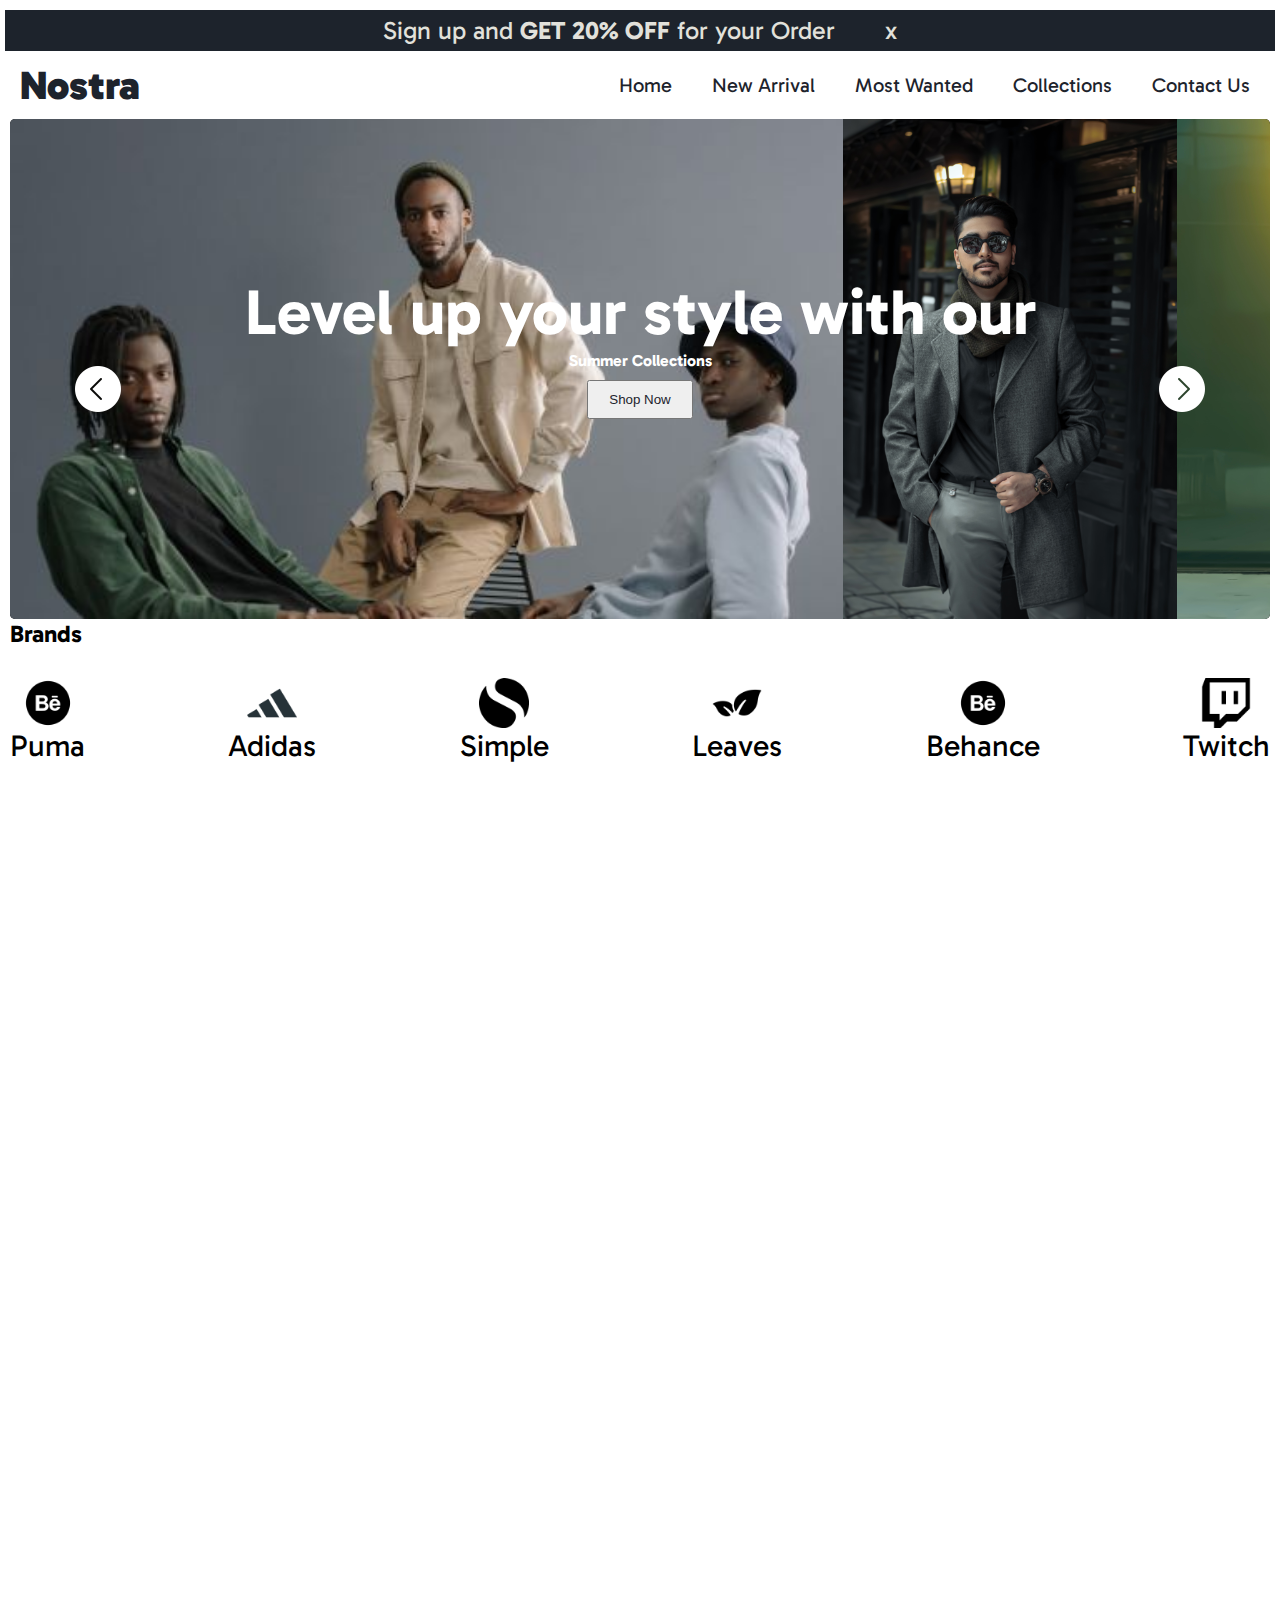
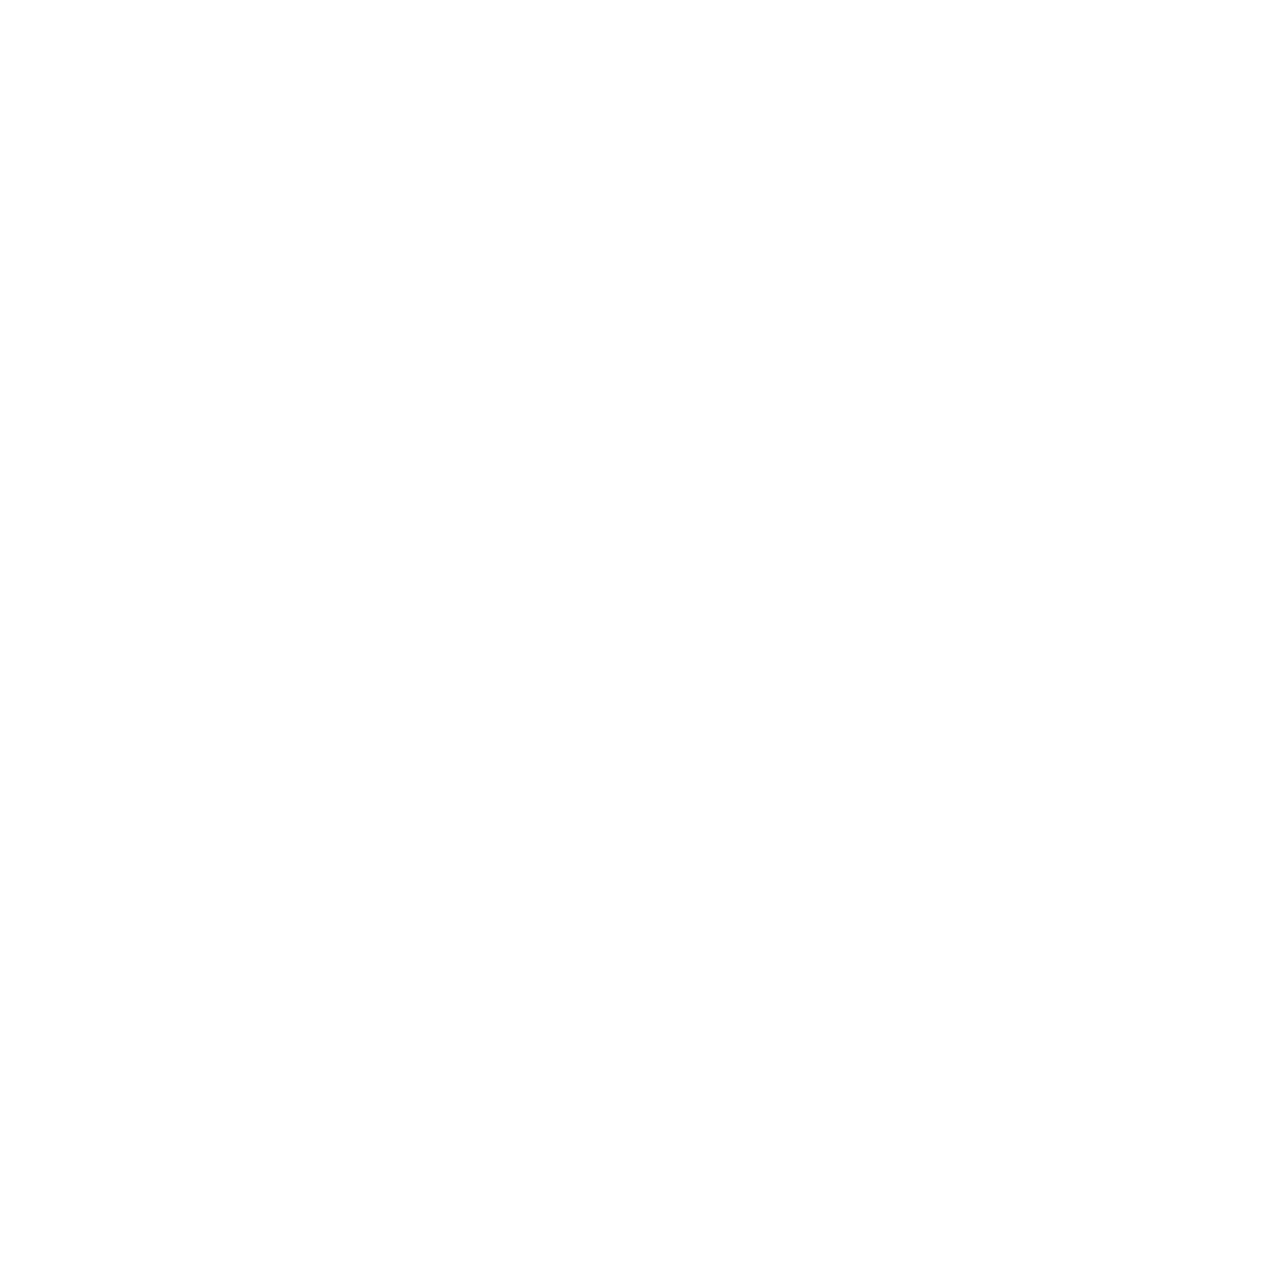
==== index.html @ c4c2a37b "Completed" ====
<!DOCTYPE html>
<html lang="en">

<head>
    <meta charset="UTF-8">
    <meta name="viewport" content="width=device-width, initial-scale=1.0">
    <link href="https://fonts.googleapis.com/css2?family=Gabarito&family=Poppins&family=Young+Serif&display=swap"
        rel="stylesheet">
    <link rel="stylesheet" href="style.css">
    <title>Nostra</title>
</head>

<body>
    <!--Popup-->
    <div class="none add__popup">
        <p>Sign up and <span sty><b> GET 20% OFF</b></span> for your Order</p>
        <p id="popup__close" style="cursor: pointer;">x</p>
    </div>
    <!--Navbar-->
    <section class="navbar">
        <div>
            <h1 style="font-weight: 900;color:  #1d232c;">Nostra</h1>
            <ul class="navbar ul">
                <li><a href="index.html">Home</a></li>
                <li><a href="#newarrivals">New Arrival</a></li>
                <li><a href="#MW">Most Wanted</a></li>
                <li><a href="collections.html">Collections</a></li>
                <li><a href="contact.html">Contact Us</a></li>
            </ul>
            <svg class="nav__menu__icon" style="cursor: pointer;" xmlns="http://www.w3.org/2000/svg" x="0px" y="0px" width="20" height="20"
                viewBox="0 0 50 50">
                <path
                    d="M 5 8 A 2.0002 2.0002 0 1 0 5 12 L 45 12 A 2.0002 2.0002 0 1 0 45 8 L 5 8 z M 5 23 A 2.0002 2.0002 0 1 0 5 27 L 45 27 A 2.0002 2.0002 0 1 0 45 23 L 5 23 z M 5 38 A 2.0002 2.0002 0 1 0 5 42 L 45 42 A 2.0002 2.0002 0 1 0 45 38 L 5 38 z">
                </path>
            </svg>
        </div>
    </section>
    <section>
        <div class="navmenu">
            <div style="text-align: right;">
                <p class="close__menu" style="cursor: pointer;">x</p>
            </div>
            <ul style="display: flex;flex-direction: column;gap: 40px;list-style: none;">
                <li><a href="index.html" style="color: #e2e1db;text-decoration: none;">Home</a></li>
                <li><a href="#newarrivals" style="color: #e2e1db; text-decoration: none;">New Arrival</a></li>
                <li><a href="#MW" style="color: #e2e1db; text-decoration: none;">Most Wanted</a></li>
                <li><a href="collections.html" style="color: #e2e1db;text-decoration: none;">Collections</a></li>
                <li><a href="" style="color: #e2e1db;text-decoration: none;">Contact Us</a></li>
            </ul>
        </div>
    </section>
    <!--Slider-->
    <div class="slider" style="background-color: black;color: white;">
        <div class="slider-left-button">
            <img src="./Images/arrow-left.png" id="slider-left-activate"></img>
        </div>

        <div class="slider-content">
            <h1>Level up your style with our</h1>
            <h4>Summer Collections</h4> 
            <button> Shop Now <i class="fa-solid fa-arrow-right"></i> </button>
        </div>

        <div class="slider-image-container">
            <img src="./Images/boys.jpg" class="slider-image"  alt="" style="width: 100%;height: 500px;">
            <img class="slider-image" src="./Images/boys2.jpg" alt="" style="width: 500px;height: 500px;">
            <img class="slider-image" src="./Images/boys3.jpg" alt="" style="width: 100%; height: 500px;">
            <img class="slider-image" src="./Images/boys4.jpg" alt="" style="height: 500px;">
        </div>

        <div class="slider-right-button">
            
            <img src="./Images/arrow-right.png" id="slider-right-activate"></img>
        </div>
    </div>
    <!--Brands-->
    <section>
        <h2>Brands</h2>
        <div style="display: flex;justify-content: space-between; margin-top: 10px;">
            <div style="display: flex;flex-direction: column;align-items: center;" class="brand__icons">
                <img src="./Images/puma.png" alt="Puma">
                <p>Puma</p>
            </div>
            <div style="display: flex;flex-direction: column;align-items: center;" class="brand__icons">
                <img src="./Images/adidas.png" alt="Puma">
                <p>Adidas</p>
            </div>
            <div style="display: flex;flex-direction: column;align-items: center;" class="brand__icons">
                <img src="./Images/simple.png" alt="Puma">
                <p>Simple</p>
            </div>
            <div style="display: flex;flex-direction: column;align-items: center;" class="brand__icons">
                <img src="./Images/leaves.png" alt="Puma">
                <p>Leaves</p>
            </div>
            <div style="display: flex;flex-direction: column;align-items: center;" class="brand__icons">
                <img src="./Images/puma.png" alt="Puma">
                <p>Behance</p>
            </div>
            <div style="display: flex;flex-direction: column;align-items: center;" class="brand__icons">
                <img src="./Images/twitch.png" alt="Puma">
                <p>Twitch</p>
            </div>
        </div>
    </section>
    <!--Specs-->
    <section class="reveal">
        <section>
            <div class="spec__desc">
                <div>
                    <h1>We Provide Best Customer Experiences</h1>
                </div>
                <p>|| We ensure that our customer have the best shopping experience</p>
            </div>
        </section>
        <!--Highlights-->
        <section class="highlight">
            <div class="highlight__div">
                <img src="./Images/check-mark.png" alt="Quick">
                <h4>Original Products</h4>
                <p>Lorem ipsum dolor sit amet consectetur adipisicing elit. Rerum, accusantium?</p>
            </div>

            <div class="highlight__div">
                <img src="./Images/smiley.png" alt="Smile">
                <h4>Satisfaction Guarantee</h4>
                <p>Lorem ipsum dolor sit amet consectetur adipisicing elit. Rerum, accusantium?</p>
            </div>

            <div class="highlight__div">
                <img src="./Images/flying-witch-on-a-broom.png" alt="Fast">
                <h4>New Arrival Everyday</h4>
                <p>Lorem ipsum dolor sit amet consectetur adipisicing elit. Rerum, accusantium?</p>
            </div>

            <div class="highlight__div">
                <img src="./Images/fast-delivery.png" alt="Fast">
                <h4>Fast & Free Shipping</h4>
                <p>Lorem ipsum dolor sit amet consectetur adipisicing elit. Rerum, accusantium?</p>
            </div>
        </section>
        <!--New arrivals-->
        <section id="newarrivals" style="margin-top: 20px;">
            <h1>New Arrivals</h1>
            <div class="new-arrival" style="margin-top: 10px;">
                <div class="new-arrival__container">
                    <img src="./Images/s1.jpg" alt="Shirt">
                    <div class="layer"></div>
                    <button> Shop Now <img src="./Images/r2.png" alt="Right" style="height: 15px;width: 15px;"></button>
                </div>

                <div class="new-arrival__container">
                    <img src="./Images/s2.jpg" alt="Shirt">
                    <div class="layer"></div>
                    <button> Shop Now <img src="./Images/r2.png" alt="Right" style="height: 15px;width: 15px;"></button>
                </div>

                <div class="new-arrival__container">
                    <img src="./Images/s3.jpg" alt="Shirt">
                    <div class="layer"></div>
                    <button> Shop Now <img src="./Images/r2.png" alt="Right" style="height: 15px;width: 15px;"></button>
                </div>

                <div class="new-arrival__container">
                    <img src="./Images/s4.jpg" alt="Shirt">
                    <div class="layer"></div>
                    <button> Shop Now <img src="./Images/r2.png" alt="Right" style="height: 15px;width: 15px;"></button>
                </div>
        </section>
        <section id="MW" style="margin-top: 20px;">
            <h1>Most Wanted</h1>
            <div class="Mostwanted" style="margin-top: 20px;">
                <div class="Mostwanted-Container">
                    <div>
                        <img src="./Images/s3.jpg" alt="Shirt">
                        <h5><img src="./Images/white-heart.png" alt="" class="white"></h5>
                    </div>
                    <p>Sale</p>
                </div>

                <div class="Mostwanted-Container">
                    <div>
                        <img src="./Images/s1.jpg" alt="Shirt">
                        <h5><img src="./Images/white-heart.png" alt="" class="white"></h5>
                    </div>
                    <p>Sale</p>
                </div>

                <div class="Mostwanted-Container">
                    <div>
                        <img src="./Images/s3.jpg" alt="Shirt">
                        <h5><img src="./Images/white-heart.png" alt="" class="white"></h5>
                    </div>
                    <p>Sale</p>
                </div>

                <div class="Mostwanted-Container">
                    <div>
                        <img src="./Images/s4.jpg" alt="Shirt">
                        <h5><img src="./Images/white-heart.png" alt="" class="white"></h5>
                    </div>
                    <p>Sale</p>
                </div>

                <div class="Mostwanted-Container">
                    <div>
                        <img src="./Images/s2.jpg" alt="Shirt">
                        <h5><img src="./Images/white-heart.png" alt="" class="white"></h5>
                    </div>
                    <p>Sale</p>
                </div>

                <div class="Mostwanted-Container">
                    <div>
                        <img src="./Images/s1.jpg" alt="Shirt">
                        <h5><img src="./Images/white-heart.png" alt="" class="white"></h5>
                    </div>
                    <p>Sale</p>
                </div>

                <div class="Mostwanted-Container">
                    <div>
                        <img src="./Images/s3.jpg" alt="Shirt">
                        <h5><img src="./Images/white-heart.png" alt="" class="white"></h5>
                    </div>
                    <p>Sale</p>
                </div>

                <div class="Mostwanted-Container">
                    <div>
                        <img src="./Images/s2.jpg" alt="Shirt">
                        <h5><img src="./Images/white-heart.png" alt="" class="white"></h5>
                    </div>
                    <p>Sale</p>
                </div>
            </div>
        </section>
        <!--Offer-->
        <section class="offer reveal">
            <div class="offer-container">
                <img src="./Images/boys.jpg" alt="Boys">
                <div class="offer-text">
                    <h1>Limited Offer</h1>
                    <p>35% OFF on this for the first 30 Customers</p>
                    <button> Shop Now <img src="./Images/r2.png" alt="Right" style="height: 15px;width: 15px;"></button>
                </div>
            </div>
        </section>
        <!--News Letter Section-->
        <section style="text-align: center;margin-top: 30px;" class="newsletter">
            <h3>Join Our News Letter</h3>
            <p>Signup For Our email newspaper to get exclusive
                discounts,updates,and more</p>
            <input type="text">
            <button>Subscribe <img src="./Images/r1.png" alt="Right">
            </button>
        </section>
        <!--Footer-->
        <section>
            <div class="Footer">
            <h2>Nostra</h2>
            <p>Lorem ipsum dolor, sit amet consectetur adipisicing elit. Enim sit libero nesciunt laborum. Quaerat,
                dolore dolorem.</p>
            <div style="display: flex;gap: 50px;">
                <img src="./Images/icons8-instagram-50.png" alt="">
                <img src="./Images/icons8-twitter-50.png" alt="">
                <img src="./Images/icons8-facebook-50.png" alt="">
            </div>
            <p>&copy; 2023 Nostra.com</p>
            </div>
        </section>
    </section>
    <script src="index.js"></script>
</body>


</html>
---- style.css ----
* {
    margin: 0;
    padding: 0;
}

html {
    scroll-behavior: smooth;
}

body {

    font-family: 'Young Serif', serif;
    font-family: 'Poppins', sans-serif;
    font-family: 'Gabarito', sans-serif;
    margin: 10px;
}

.none {
    display: none;
}

.reveal {
    position: relative;
    opacity: 0;
    transition: all 2s ease;
}

.reveal.active {
    opacity: 1;
}

.add__popup {
    width: 100%;
    position: relative;
    right: 5px;
    display: flex;
    justify-content: center;
    gap: 50px;
    padding: 5px;
    background-color: #1d232c;
    color: #e2e1db;
    font-size: 8px;
}

.navbar {
    position: sticky;
    background-color: white;
    top: 0;
    z-index: 20;
    
}

.navbar div {
    display: flex;
    justify-content: space-between;
    align-items: center;
}

.nav__menu__icon {
    display: block;
}

.navbar ul {
    display: flex;
    justify-content: space-between;
    gap: 40px;
    list-style: none;
    display: none;
}

.navbar ul li a {
    text-decoration: none;
    color: #1d232c;
}

.navmenu {
    background-color: #1d232c;
    color: #e2e1db;
    display: flex;
    flex-direction: column;
    width: 40%;
    height: 100vh;
    position: fixed;
    top: 0;
    z-index: 40;
    left: -50%;
    padding: 20px;
    gap: 10px;
    transition: all ease 1s;
}
.slider{
    overflow: hidden;
    display: flex;
    width: 100%;
    height: 20%;
    position: relative;
    border-radius: 5px;
}
.slider-image-container{
    display: flex;
    transition: 2s;
}
.slider-left-button{
    position: absolute;
    top: 35%;
    left: 5%;
    z-index: 1;
}
.slider-left-button {
    font-size: 10vw;
}
.slider-right-button{
    position: absolute;
    top: 36%;
    right: 5%;
}
.slider-right-button {
    font-size: 10vw;
}
.slider-content{
    position: absolute;
    color: white;
    text-align: center;
    width: 100%;
    bottom: 40%;
}
.slider-content h1{
    font-size: 5vw;
}
.slider-content button{
   padding-left: 20px;
   padding-right: 20px;
   padding-top: 10px;
   padding-bottom: 10px;
   margin-top: 10px;
   color: #1D232C;
}

.brand__icons img {
    width: 18px;
    height: 18px;
}

.brand__icons,
.spec__desc h1 {
    font-size: 12px;
}

.spec__desc div {
    display: flex;
    flex-wrap: wrap;
    width: 120px;
}

.spec__desc p {
    font-size: 9px;
}

.spec__desc {
    display: flex;
    flex-wrap: wrap;
    align-items: center;
    margin-top: 20px;
    gap: 95px;
    width: 100%;
}

.highlight {
    margin-top: 20px;
    display: flex;
    gap: 10px;
}

.highlight__div {
    width: fit-content;
    padding: 10px;
    gap: 10px;
    background-color: #f2f4f7;
    font-size: 8px;
    border-radius: 5px;
}

.highlight__div img {
    margin-bottom: 5px;
    width: 20px;
}

.highlight__div p {
    margin-top: 3px;
}

.new {
    display: flex;
    flex-wrap: wrap;
    width: 150px;
    height: 150px;
    gap: 14px;
    margin-top: 20px;
    padding: 10px;
}

.new-arrival__container {
    position: relative;
}

.layer {
    position: absolute;
    border-radius: 5px;
    top: 0;
    height: 120px;
    width: 110px;
    background-color: black;
    opacity: 0.7;
}

.new-arrival {
    display: grid;
    grid-template-columns: 1fr 1fr 1fr 1fr;
    gap: 10px;
    position: relative;
}

.new-arrival__container img {
    position: relative;
    border-radius: 10px;
    width: 110px;
    height: 120px;
}

.new-arrival__container button {
    display: flex;
    align-items: center;
    gap: 5px;
    border: none;
    padding: 2px;
    font-size: 10px;
    border-radius: 10px;
    position: absolute;
    bottom: 35px;
    left: 20px;
}

.Mostwanted {
    display: flex;
    gap: 10px;
    position: relative;
    overflow-x: scroll;
}

::-webkit-scrollbar {
    display: none;
}

.Mostwanted-Container div h5 img {
    width: 15px;
    height: 15px;
    position: absolute;
    bottom: 5px;
    right: 2px;
}

.Mostwanted-Container img {
    border-radius: 10px;
    width: 110px;
    height: 120px;
}

.Mostwanted-Container div {
    position: relative;
}

.Mostwanted-Container p {
    position: absolute;
    background-color: red;
    padding: 5px;
    color: white;
    width: 20px;
    top: 0;
    font-size: 10px;
    border-radius: 5px;
}

.offer-container {
    margin-top: 20px;
    background-color: #1d232c;
    padding: 20px;
    font-size: 12px;
    display: flex;
    gap: 27px;
    color: white;
}

.offer-container img {
    width: 300px;
    height: 170px;
}

.offer-text {
    display: flex;
    flex-direction: column;
    gap: 10px;
    margin-top: 50px;
}

.offer-container button {
    border-radius: 10px;
    font-size: 10px;
    gap: 10px;
    display: flex;
    align-items: center;
    padding: 2px;
    border: none;
    width: 80px;
}

.newsletter {
    font-size: 12px;
    margin-top: 5px;
    display: flex;
    flex-direction: column;
    align-items: center;
}

.newsletter button {
    margin-top: 10px;
    background-color: #1d232c;
    padding: 5px;
    color: white;
    border-radius: 5px;
    font-size: 10px;
    margin-top: 10px;
    border: none;
    display: flex;
    align-items: center;
    gap: 5px;
    position: relative;
    right: 10px;
}

.newsletter button img {
    height: 12px;
    width: 12px;
}

.newsletter input {
    width: 80%;
    height: 30px;
    border: solid black 3px;
    margin-top: 10px;
}

.Footer {
    margin-top: 20px;
    background-color: #1d232c;
    color: #e2e1db;
    padding: 20px;
    font-size: 12px;
    display: flex;
    flex-direction: column;
    gap: 10px;
}

.Footer img {
    width: 15px;
    height: 15px;
}

.Footer div {
    margin-left: 10px;
}

.filter div {
    font-size: 12px;
    display: flex;
    flex-direction: column;
    padding-top: 10px;
}

.filter {
    position: relative;
    left: 10px;
    display: flex;
    flex-direction: column;
    gap: 20px;
    font-size: 12px;
}
.filter input{
    position: relative;
    top: 12px;
    right: 250px;
}

.vl {
    position: absolute;
    top: 80px;
    left: 120px;
    border-left: 5px solid black;
    height: 500px;
}

.products {
    gap: 20px;
    font-size: 8px;
    position: absolute;
    top: 150px;
    left: 140px;
    display: grid;
    grid-template-columns: 1fr 1fr 1fr;
    grid-template-columns: 1fr 1fr 1fr;
}

.product__container img {
    width: 100px;
    height: 100px;
    display: block;
}

.search__box {
    height: 10px;
    left: 140px;
    border-radius: 10px;
    position: absolute;
    top: 100px;
    width: 64%;
    border: solid black 2px;
    padding: 10px;
}

.search img {
    width: 22px;
    height: 22px;
    position: absolute;
    top: 105px;
    left: 458px;
}
.newsletter__c1 {
    font-size: 12px;
    margin-top: 5px;
    display: flex;
    flex-direction: column;
    align-items: center;

}

.newsletter__c1 button {
    margin-top: 10px;
    background-color: #1d232c;
    padding: 5px;
    color: white;
    border-radius: 5px;
    font-size: 10px;
    margin-top: 10px;
    border: none;
    display: flex;
    align-items: center;
    gap: 5px;
    position: relative;
    right: 10px;
}

.newsletter__c1 button img {
    height: 12px;
    width: 12px;
}

.newsletter__c1 input {
    width: 80%;
    height: 30px;
    border: solid black 3px;
    margin-top: 10px;
}

.Contact {
    background-color: #1d232c;
    color: #e2e1db;
    padding: 30px;
    border: none;
    border-radius: 10px;
    margin: 10%;
}

.Contact ul {
    list-style: none;
    display: flex;
    flex-direction: column;
    gap: 10px;
}

.inp1 {
    height: 25px;
    width: 300px;
    border-radius: 5px;
    border: none;
    outline: none;
}

.inp2 {
    height: 100px;
    width: 300px;
    border-radius: 5px;
    border: none;
    outline: none;
}

.contact__button {
    margin-top: 20px;
    background-color: blue;
    color: white;
    padding: 20px;
    border: none;
    border-radius: 5px;
    height: 15px;
    display: flex;
    align-items: center;
    justify-content: center;
}

@media screen and (min-width:600px) {
    body {
        margin: 10px;
    }

    .add__popup {
        font-size: 25px;
    }

    .navbar {
        font-size: 20px;
        padding: 10px;
    }

    .navbar ul {
        display: flex;
    }

    .navbar ul a:hover {
        text-decoration: underline;
    }

    .nav__menu__icon {
        display: none;
    }

    .brand__icons,
    .spec__desc h1 {
        font-size: 30px;
    }

    .brand__icons img {
        margin-top: 20px;
        width: 50px;
        height: 50px;
    }

    .spec__desc div {
        margin-top: 40px;
        display: flex;
        flex-wrap: wrap;
        width: 500px;
    }

    .spec__desc p {
        font-size: 16px;
        position: relative;
        left: 280px;
    }

    .highlight__div {
        margin-top: 30px;
        width: fit-content;
        padding: 10px;
        gap: 10px;
        background-color: #f2f4f7;
        font-size: 16px;
        border-radius: 5px;
    }

    .highlight__div img {
        margin-bottom: 5px;
        width: 50px;
    }

    .highlight__div p {
        margin-top: 10px;
    }

    .new {
        display: flex;
        flex-wrap: wrap;
        width: 150px;
        height: 150px;
        gap: 14px;
        margin-top: 20px;
        padding: 10px;
    }

    .new-arrival__container {
        position: relative;
    }

    .layer {
        position: absolute;
        border-radius: 5px;
        top: 0;
        height: 300px;
        width: 300px;
        background-color: black;
        opacity: 0.7;
    }

    .new-arrival {
        display: grid;
        grid-template-columns: 1fr 1fr 1fr 1fr;
        position: relative;
        padding: 10px;
        left: 10px;
    }

    .new-arrival__container img {
        position: relative;
        border-radius: 10px;
        width: 300px;
        height: 300px;
    }

    .new-arrival__container button {
        display: flex;
        align-items: center;
        gap: 5px;
        border: none;
        padding: 10px;
        font-size: 20px;
        border-radius: 10px;
        position: absolute;
        bottom: 100px;
        left: 90px;
    }

    .Mostwanted {
        display: flex;
        gap: 10px;
        position: relative;
        overflow-x: scroll;
    }

    ::-webkit-scrollbar {
        display: none;
    }

    .Mostwanted-Container div h5 img {
        width: 50px;
        height: 50px;
    }

    .Mostwanted-Container div {
        position: relative;
    }

    .Mostwanted-Container p {
        position: absolute;
        padding: 8px;
        width: fit-content;
        font-size: 30px;
    }

    .Mostwanted-Container img {
        border-radius: 10px;
        width: 300px;
        height: 300px;
    }

    .offer-container {
        margin-top: 20px;
        padding: 40px;
        font-size: 35px;
        margin: 20px;
    }

    .offer-container img {
        width: 450px;
        height: 300px;
    }

    .offer-text {
        display: flex;
        flex-direction: column;
        gap: 10px;
        margin-top: 50px;
        margin-left: 30px;
    }

    .offer-container button {
        font-size: 20px;
        padding: 10px;
        width: fit-content;
    }

    .newsletter {
        font-size: 30px;
        gap: 10px;
        display: flex;
        flex-direction: column;
        align-items: center;
    }

    .newsletter button img {
        height: 15px;
        width: 15px;
        color: white;
    }

    .newsletter button {
        background-color: #1d232c;
        padding: 5px;
        color: white;
        border-radius: 5px;
        font-size: 25px;
        margin-top: 10px;
        border: none;
        display: flex;
        align-items: center;
        gap: 5px;
        right: 10px;
    }

    .Footer {
        margin-top: 50px;
        background-color: #1d232c;
        color: #e2e1db;
        padding: 30px;
        font-size: 30px;
        display: flex;
        flex-direction: column;
        gap: 20px;
        height: 100%;
    }

    .Footer img {
        width: 25px;
        height: 25px;
    }

    .Footer div {
        margin-left: 20px;
    }

    .filter div {
        font-size: 30px;
        display: flex;
        gap: 20px;
        flex-direction: column;
        padding-top: 10px;
    }

    .filter {
        display: flex;
        flex-direction: column;
        gap: 20px;
        font-size: 20px;
    }

    .vl {
        position: absolute;
        top: 80px;
        left: 300px;
        border-left: 5px solid black;
        height: 1350px;
    }

    .products {
        width: 50%;
        font-size: 20px;
        position: absolute;
        top: 150px;
        left: 300px;
        display: grid;
        grid-template-rows: 1fr 1fr 1fr;
        grid-template-columns: 1fr 1fr 1fr;
        gap: 20px;
    }

    .product__container {
        margin-top: 50px;
        margin-left: 30px;
    }

    .product__container img {
        width: 300px;
        height: 300px;
        display: block;
    }
    .filter input{
        position: relative;
        top: 45px;
        right: 680px;
    }

    .search__box {
        height: 10px;
        left: 400px;
        border-radius: 10px;
        position: absolute;
        top: 120px;
        width: 64%;
        border: solid black 2px;
        padding: 10px;
    }

    .search img {
        width: 25px;
        height: 25px;
        top: 125px;
        left: 92%;
    }

    .newsletter__c1 {
        font-size: 30px;
        gap: 10px;
        display: flex;
        flex-direction: column;
        align-items: center;

    }

    .newsletter__c1 button {
        background-color: #1d232c;
        padding: 5px;
        color: white;
        border-radius: 5px;
        font-size: 25px;
        margin-top: 10px;
        border: none;
        display: flex;
        align-items: center;
        gap: 5px;
        right: 10px;
    }

    .newsletter__c1 button img {
        height: 12px;
        width: 12px;
    }

    .newsletter__c1 input {
        width: 80%;
        height: 30px;
        border: solid black 3px;
        margin-top: 10px;
    }

    .Contact {
        background-color: #1d232c;
        color: #e2e1db;
        padding: 80px;
        border: none;
        border-radius: 10px;
        margin: 10%;
    }

    .Contact ul {
        list-style: none;
        display: flex;
        flex-direction: column;
        gap: 30px;
    }

    .inp1 {
        height: 80px;
        width: 100%;
        border-radius: 5px;
        border: none;
        outline: none;
    }

    .inp2 {
        height: 120px;
        width: 100%;
        border-radius: 5px;
        border: none;
        outline: none;
    }

    .contact__button {
        margin-top: 20px;
        font-size: 20px;
        background-color: blue;
        color: white;
        padding: 20px;
        border: none;
        border-radius: 5px;
        height: 15px;
        display: flex;
        align-items: center;
        justify-content: center;
    }
    .slider{
        overflow: hidden;
        display: flex;
        width: 100%;
        height: 60%;
        position: relative;
        border-radius: 5px;
    }
    .slider-image-container{
        display: flex;
        transition: 2s;
    }
    .slider-image{
        width: 100vw;
    }
    .slider-left-button{
        position: absolute;
        top: 35%;
        left: 5%;
        z-index: 1;
    }
    .slider-left-button {
        font-size: 10vw;
    }
    .slider-right-button{
        position: absolute;
        top: 35%;
        right: 5%;
    }
    .slider-right-button {
        font-size: 10vw;
    }
    .slider-content{
        position: absolute;
        color: white;
        text-align: center;
        width: 100%;
        bottom: 40%;
    }
    .slider-content h1{
        font-size: 5vw;
    }
    .slider-content button{
       padding-left: 20px;
       padding-right: 20px;
       padding-top: 10px;
       padding-bottom: 10px;
       margin-top: 10px;
       color: #1D232C;
    }
}
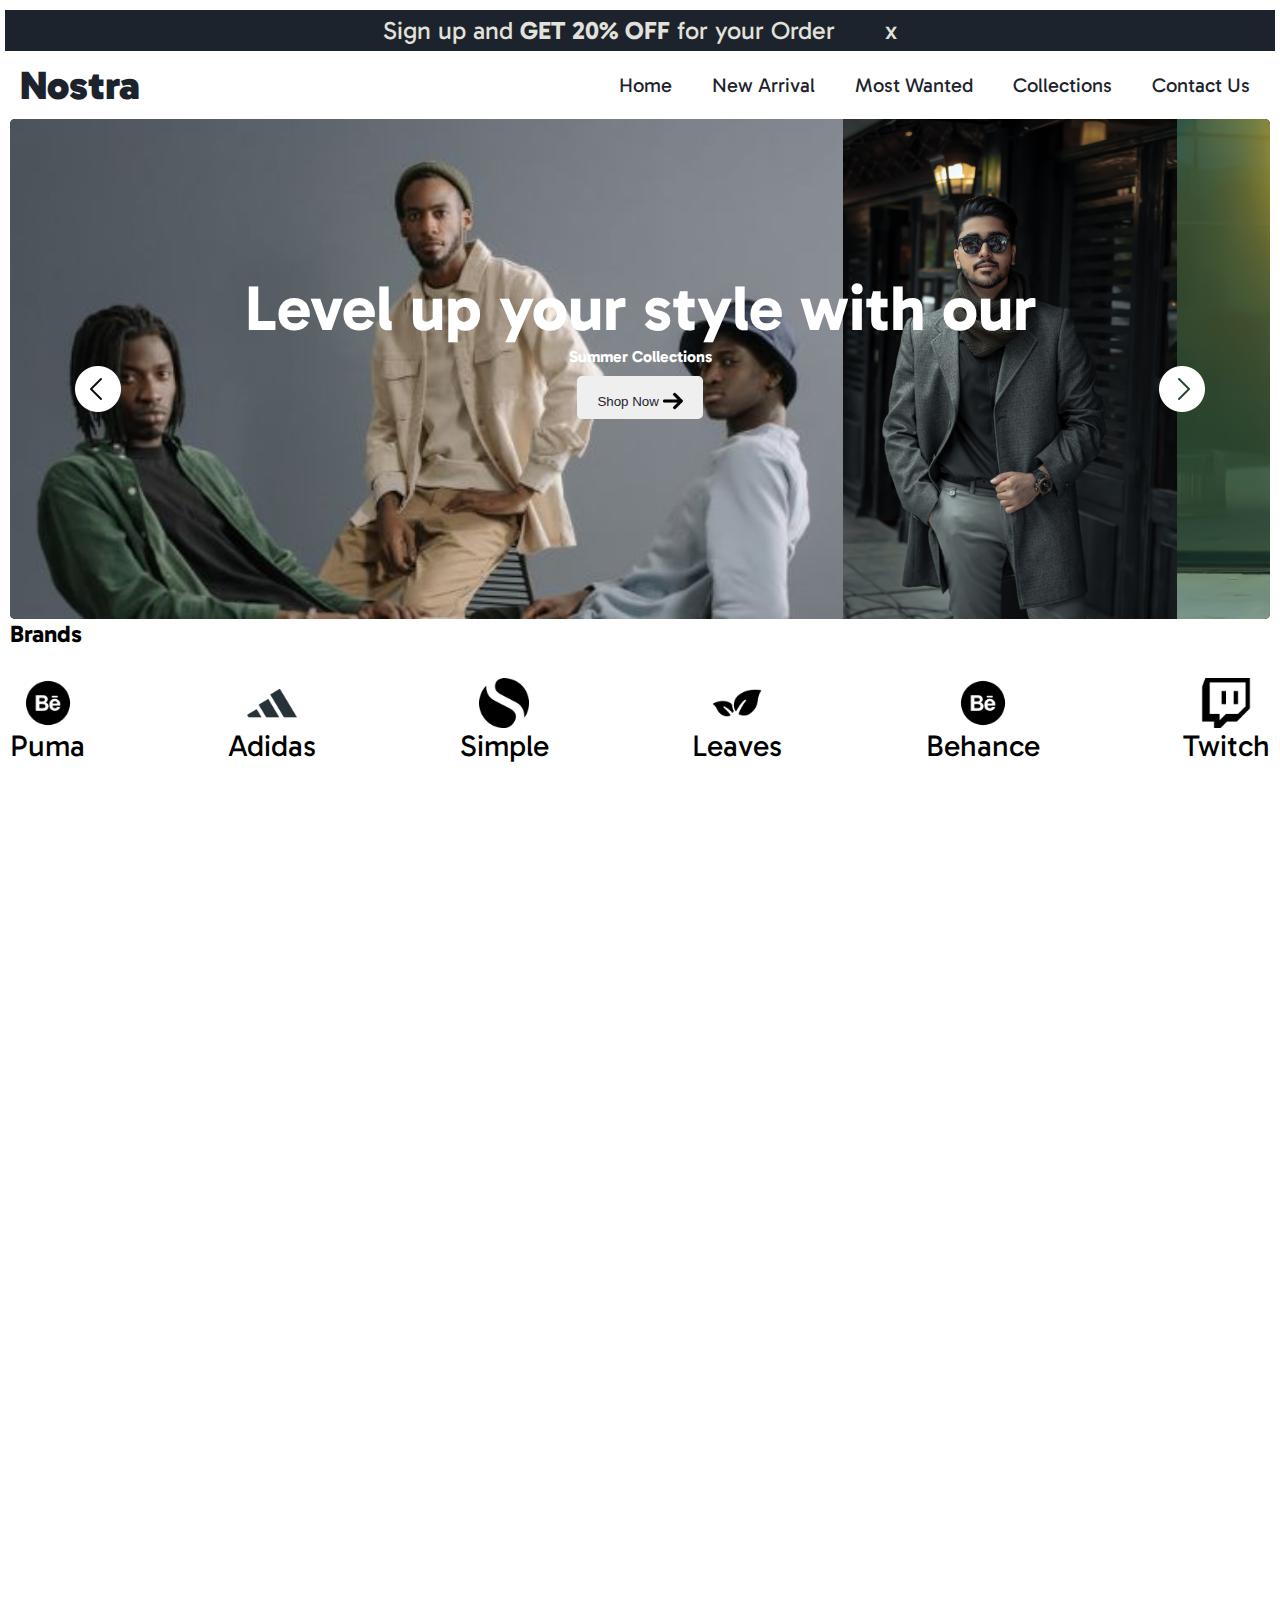
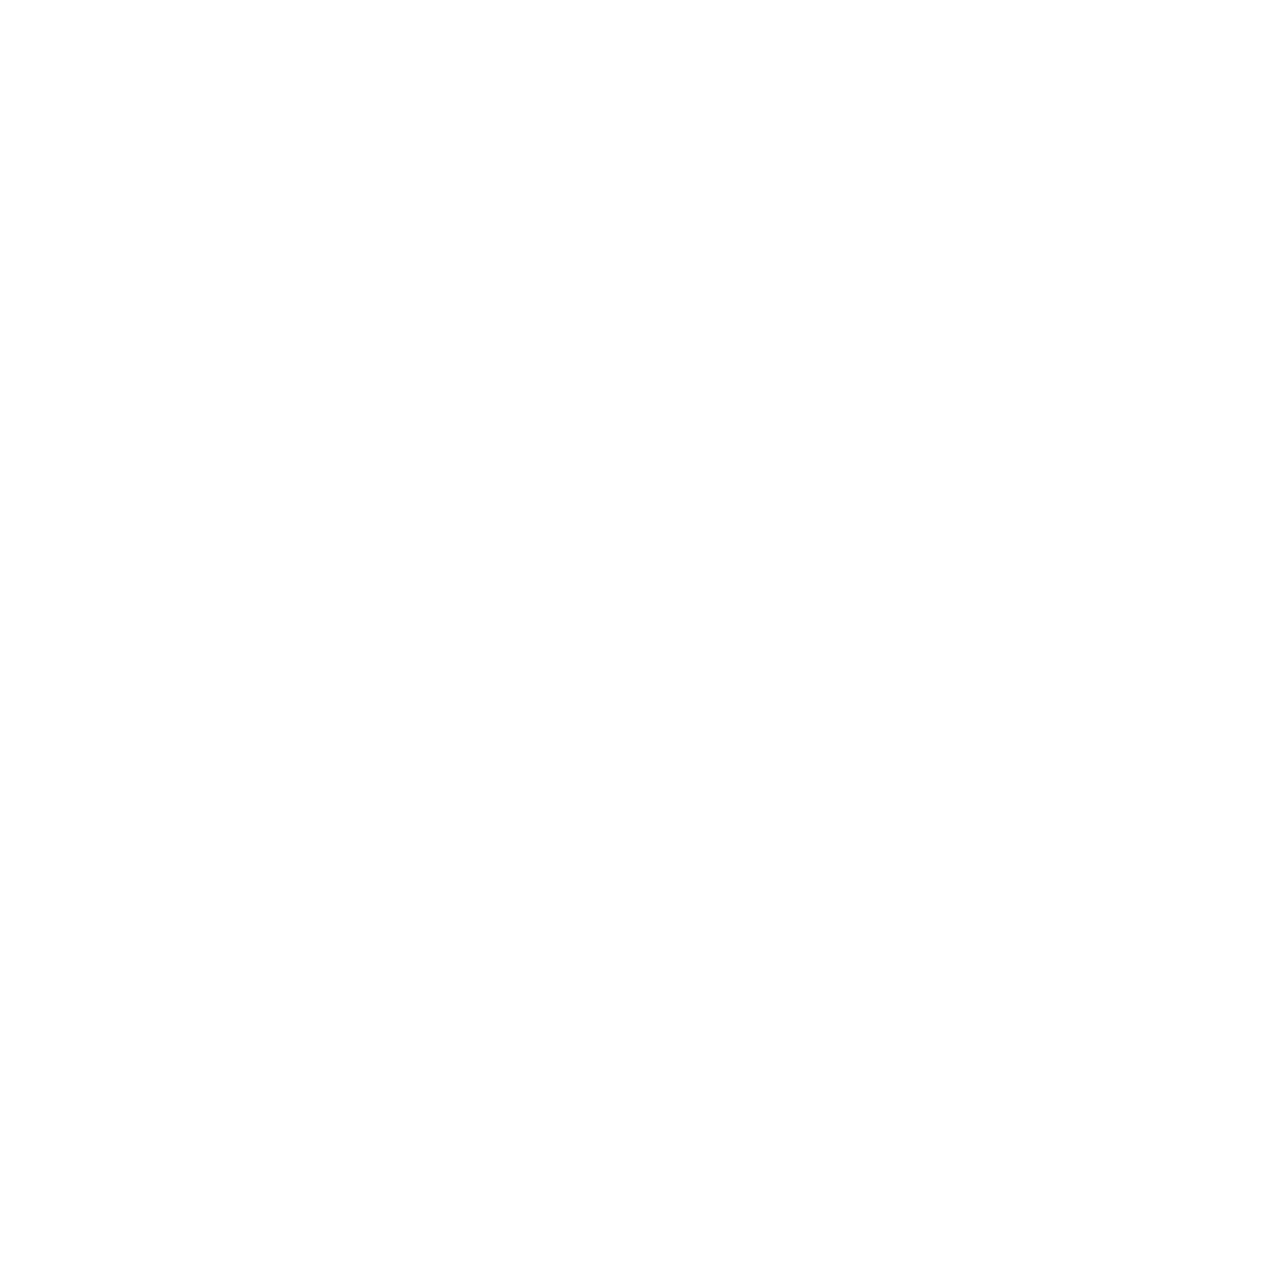
==== commit 3b36b82f: "completed" ====
--- a/index.html
+++ b/index.html
@@ -58,7 +58,7 @@
         <div class="slider-content">
             <h1>Level up your style with our</h1>
             <h4>Summer Collections</h4> 
-            <button> Shop Now <i class="fa-solid fa-arrow-right"></i> </button>
+            <button>Shop Now <img src="./Images/r2.png" alt="" style="width: 20px;height: 20px;"></button>
         </div>
 
         <div class="slider-image-container">
--- a/style.css
+++ b/style.css
@@ -134,8 +134,13 @@
    padding-bottom: 10px;
    margin-top: 10px;
    color: #1D232C;
-}
-
+   border-radius: 5px;
+   border: none;
+}
+.slider-content button img{
+    position: relative;
+    top: 5px;
+}
 .brand__icons img {
     width: 18px;
     height: 18px;
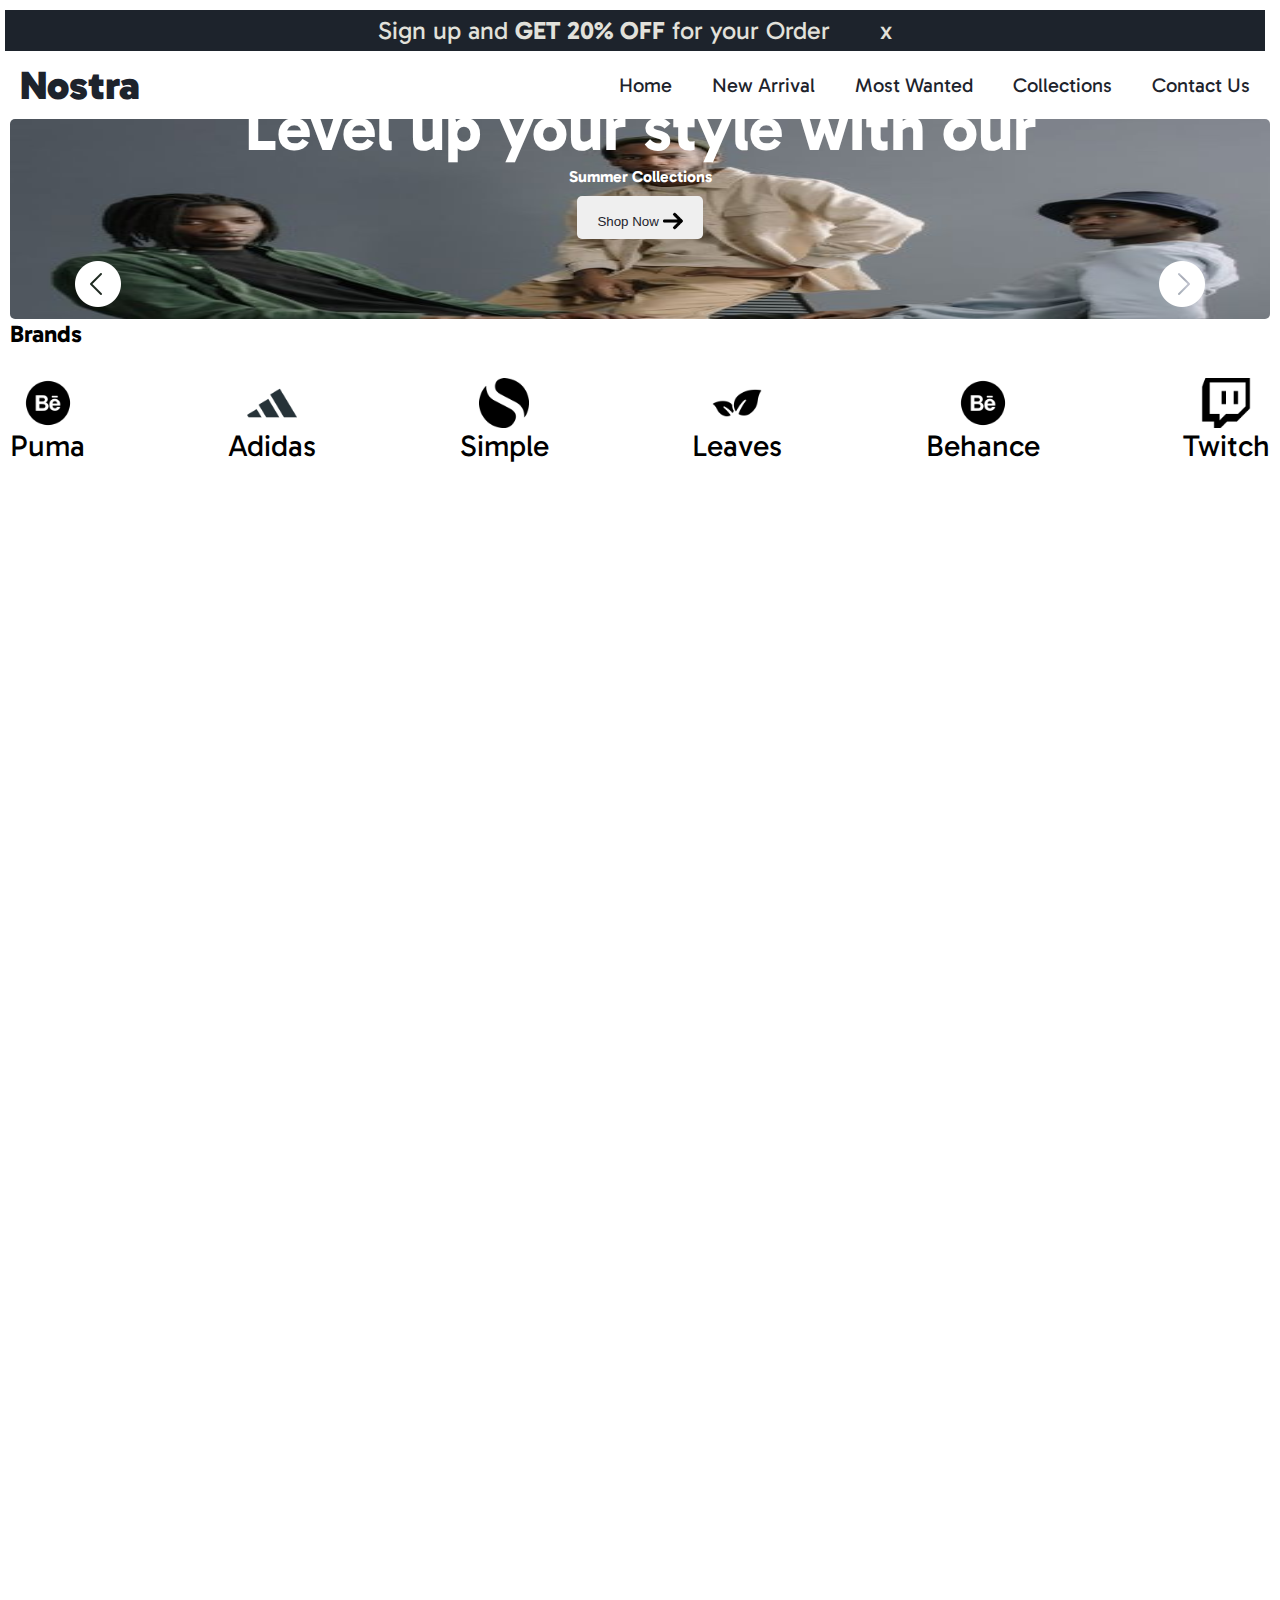
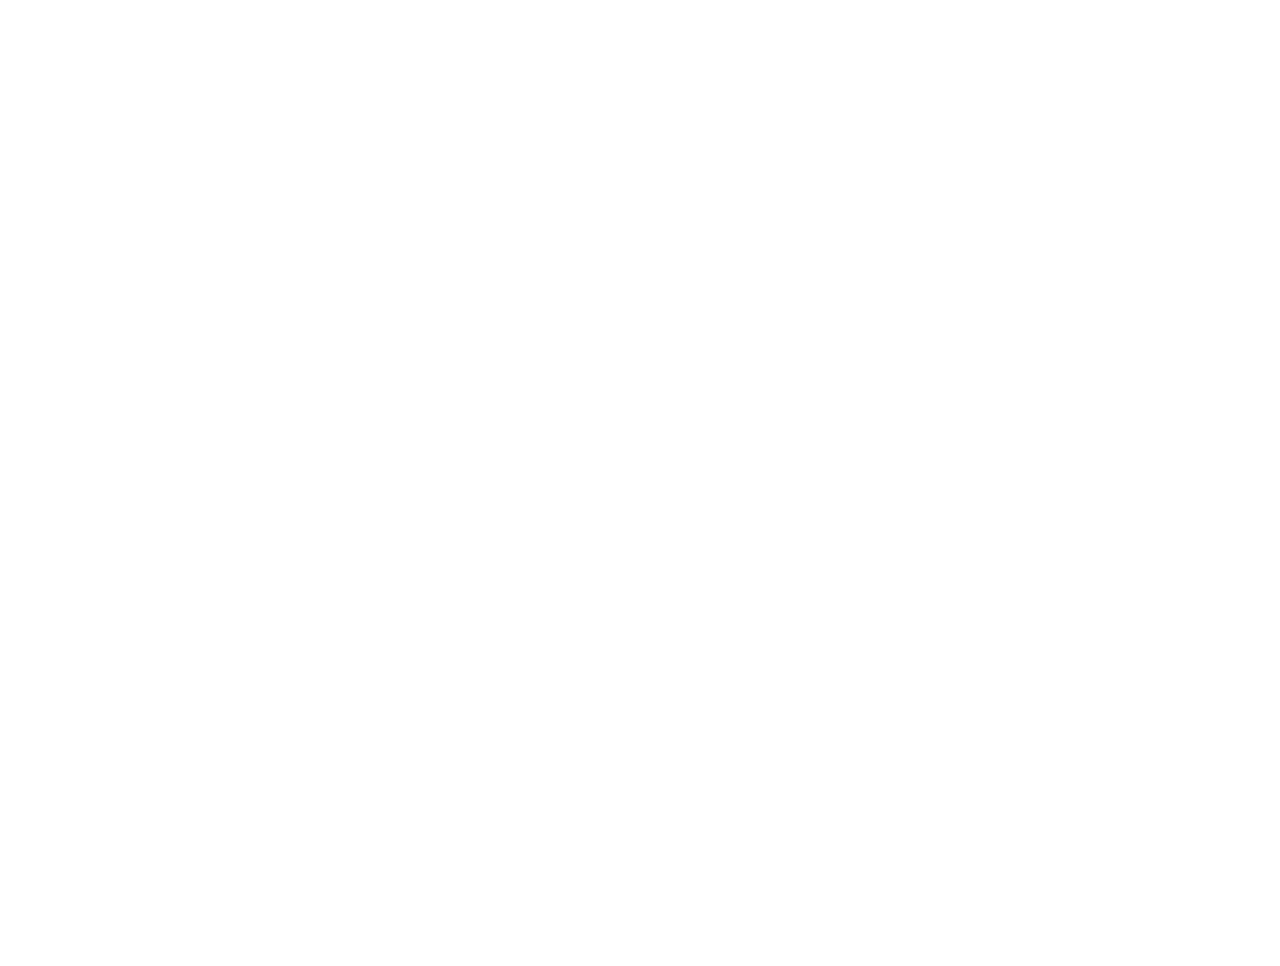
==== commit 41af9f47: "Completed" ====
--- a/index.html
+++ b/index.html
@@ -13,7 +13,7 @@
 <body>
     <!--Popup-->
     <div class="none add__popup">
-        <p>Sign up and <span sty><b> GET 20% OFF</b></span> for your Order</p>
+        <p>Sign up and <span><b> GET 20% OFF</b></span> for your Order</p>
         <p id="popup__close" style="cursor: pointer;">x</p>
     </div>
     <!--Navbar-->
@@ -45,7 +45,7 @@
                 <li><a href="#newarrivals" style="color: #e2e1db; text-decoration: none;">New Arrival</a></li>
                 <li><a href="#MW" style="color: #e2e1db; text-decoration: none;">Most Wanted</a></li>
                 <li><a href="collections.html" style="color: #e2e1db;text-decoration: none;">Collections</a></li>
-                <li><a href="" style="color: #e2e1db;text-decoration: none;">Contact Us</a></li>
+                <li><a href="contact.html" style="color: #e2e1db;text-decoration: none;">Contact Us</a></li>
             </ul>
         </div>
     </section>
@@ -62,10 +62,10 @@
         </div>
 
         <div class="slider-image-container">
-            <img src="./Images/boys.jpg" class="slider-image"  alt="" style="width: 100%;height: 500px;">
-            <img class="slider-image" src="./Images/boys2.jpg" alt="" style="width: 500px;height: 500px;">
-            <img class="slider-image" src="./Images/boys3.jpg" alt="" style="width: 100%; height: 500px;">
-            <img class="slider-image" src="./Images/boys4.jpg" alt="" style="height: 500px;">
+            <img src="./Images/boys.jpg" class="slider-image"  alt="">
+            <img class="slider-image" src="./Images/boys2.jpg" alt="">
+            <img class="slider-image" src="./Images/boys3.jpg" alt="">
+            <img class="slider-image" src="./Images/boys4.jpg" alt="">
         </div>
 
         <div class="slider-right-button">
--- a/style.css
+++ b/style.css
@@ -30,13 +30,13 @@
 }
 
 .add__popup {
-    width: 100%;
+    top: 0;
     position: relative;
     right: 5px;
     display: flex;
     justify-content: center;
+    padding: 5px;
     gap: 50px;
-    padding: 5px;
     background-color: #1d232c;
     color: #e2e1db;
     font-size: 8px;
@@ -46,7 +46,7 @@
     position: sticky;
     background-color: white;
     top: 0;
-    z-index: 20;
+    z-index: 30;
     
 }
 
@@ -88,6 +88,9 @@
     gap: 10px;
     transition: all ease 1s;
 }
+.navmenu ul li:hover{
+    text-decoration: underline;
+}
 .slider{
     overflow: hidden;
     display: flex;
@@ -114,6 +117,10 @@
     top: 36%;
     right: 5%;
 }
+.slider-image{
+    width: 50%;
+    height: 200px;
+}
 .slider-right-button {
     font-size: 10vw;
 }
@@ -122,7 +129,7 @@
     color: white;
     text-align: center;
     width: 100%;
-    bottom: 40%;
+    bottom: 5px;
 }
 .slider-content h1{
     font-size: 5vw;
@@ -166,7 +173,7 @@
     flex-wrap: wrap;
     align-items: center;
     margin-top: 20px;
-    gap: 95px;
+    gap: 30px;
     width: 100%;
 }
 
@@ -212,24 +219,23 @@
     position: absolute;
     border-radius: 5px;
     top: 0;
-    height: 120px;
+    height: 110px;
     width: 110px;
     background-color: black;
     opacity: 0.7;
 }
 
 .new-arrival {
-    display: grid;
-    grid-template-columns: 1fr 1fr 1fr 1fr;
+    margin-top: 20px;
+    display: flex;
     gap: 10px;
-    position: relative;
 }
 
 .new-arrival__container img {
     position: relative;
     border-radius: 10px;
     width: 110px;
-    height: 120px;
+    height: 110px;
 }
 
 .new-arrival__container button {
@@ -238,11 +244,11 @@
     gap: 5px;
     border: none;
     padding: 2px;
-    font-size: 10px;
+    font-size: 8px;
     border-radius: 10px;
     position: absolute;
-    bottom: 35px;
-    left: 20px;
+    bottom: 20px;
+    left: 10px;
 }
 
 .Mostwanted {
@@ -375,6 +381,7 @@
 }
 
 .filter div {
+    margin-bottom: 20px;
     font-size: 12px;
     display: flex;
     flex-direction: column;
@@ -386,12 +393,11 @@
     left: 10px;
     display: flex;
     flex-direction: column;
-    gap: 20px;
     font-size: 12px;
 }
 .filter input{
     position: relative;
-    top: 12px;
+    top: 14px;
     right: 250px;
 }
 
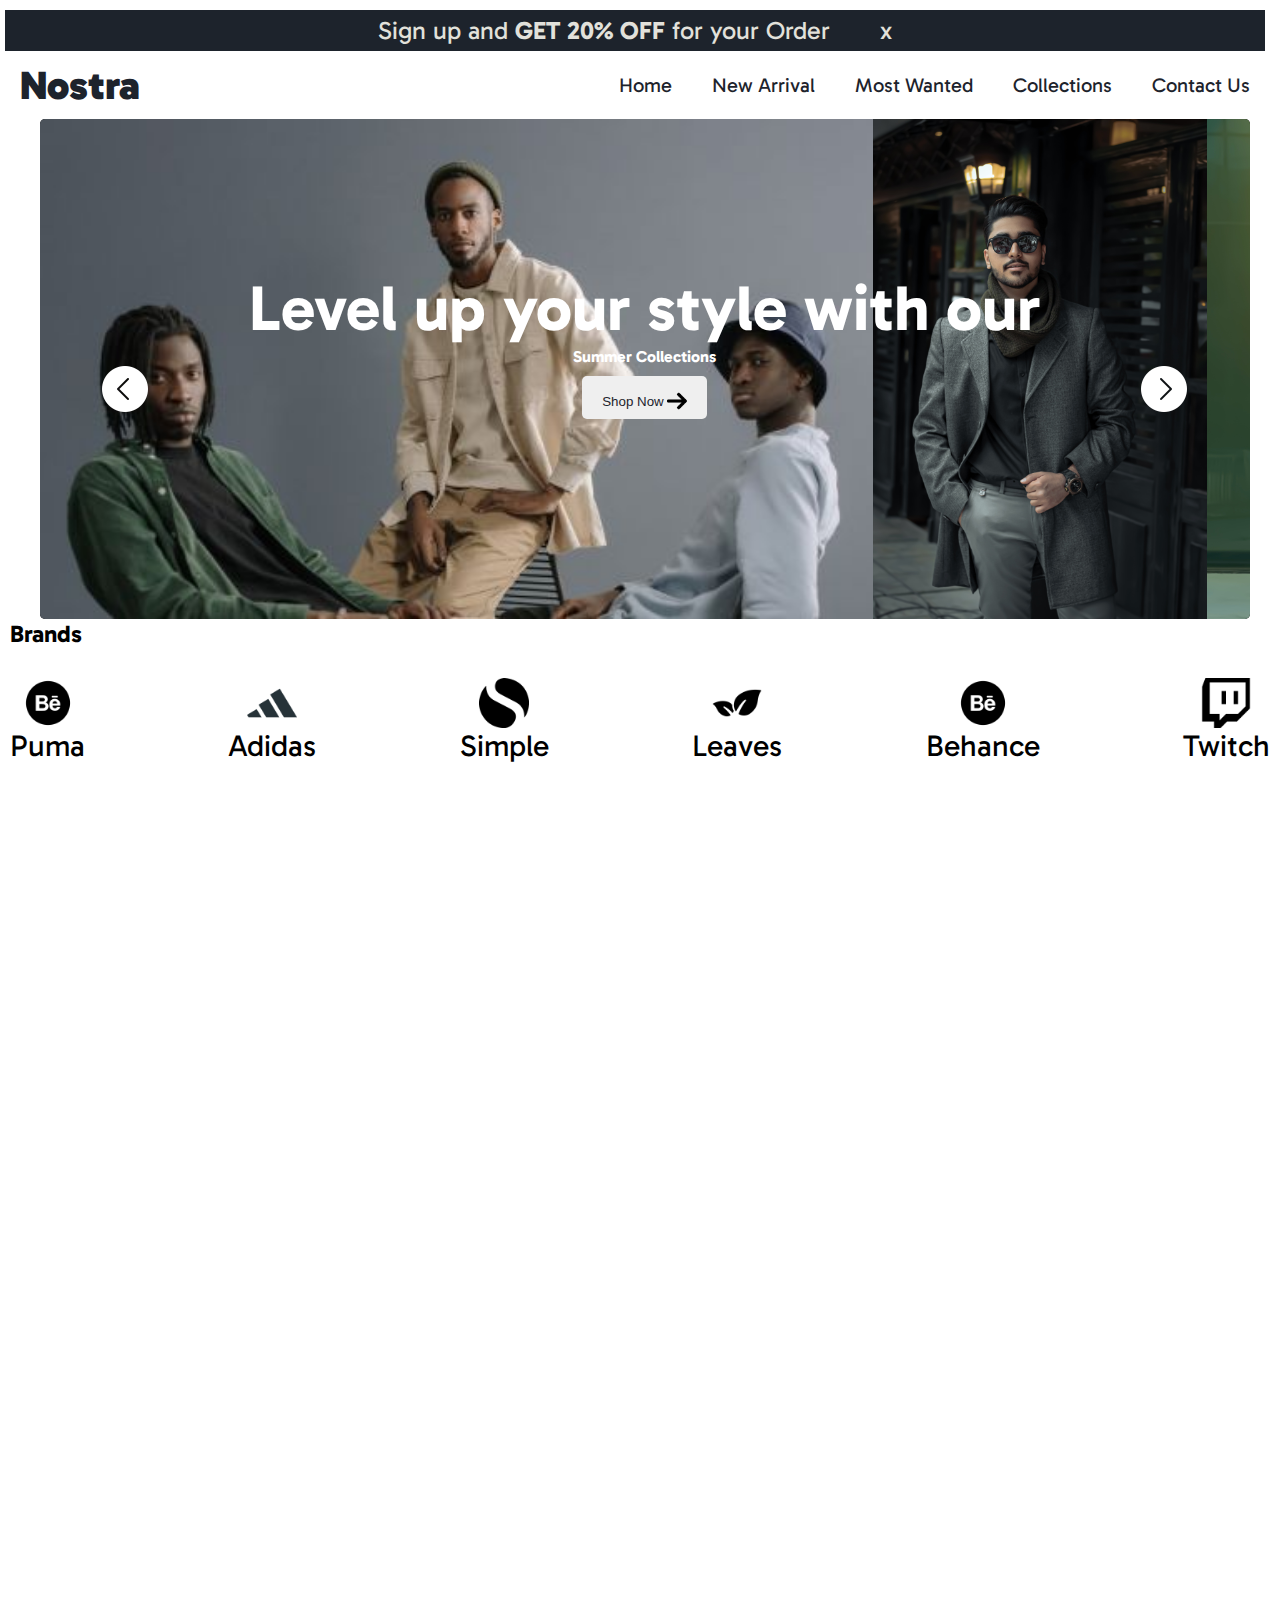
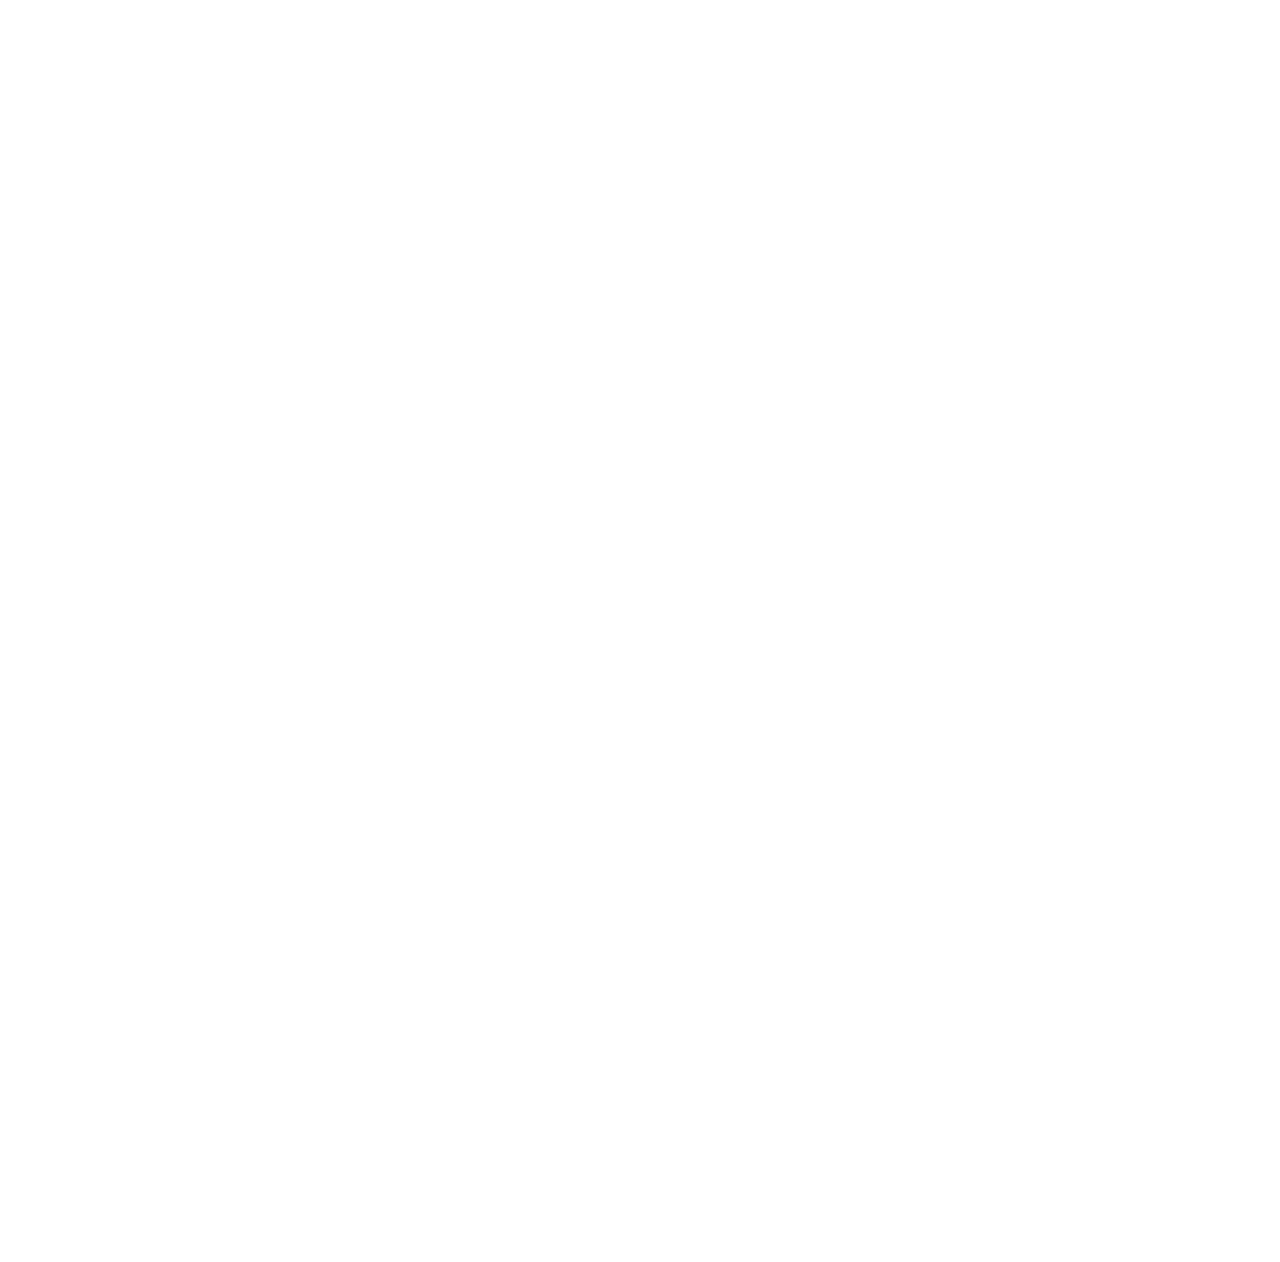
==== commit 2756d54c: "Completed" ====
--- a/index.html
+++ b/index.html
@@ -166,6 +166,7 @@
                     <div class="layer"></div>
                     <button> Shop Now <img src="./Images/r2.png" alt="Right" style="height: 15px;width: 15px;"></button>
                 </div>
+            </div>
         </section>
         <section id="MW" style="margin-top: 20px;">
             <h1>Most Wanted</h1>
--- a/style.css
+++ b/style.css
@@ -201,16 +201,6 @@
     margin-top: 3px;
 }
 
-.new {
-    display: flex;
-    flex-wrap: wrap;
-    width: 150px;
-    height: 150px;
-    gap: 14px;
-    margin-top: 20px;
-    padding: 10px;
-}
-
 .new-arrival__container {
     position: relative;
 }
@@ -229,6 +219,7 @@
     margin-top: 20px;
     display: flex;
     gap: 10px;
+    overflow-x: scroll;
 }
 
 .new-arrival__container img {
@@ -248,7 +239,7 @@
     border-radius: 10px;
     position: absolute;
     bottom: 20px;
-    left: 10px;
+    left: 20px;
 }
 
 .Mostwanted {
@@ -302,7 +293,7 @@
 }
 
 .offer-container img {
-    width: 300px;
+    width: 220px;
     height: 170px;
 }
 
@@ -625,6 +616,9 @@
         position: relative;
         padding: 10px;
         left: 10px;
+    }
+    #newarrivals h1,#MW h1{
+        font-size: 30px;
     }
 
     .new-arrival__container img {
@@ -905,9 +899,10 @@
         justify-content: center;
     }
     .slider{
+        left: 30px;
         overflow: hidden;
         display: flex;
-        width: 100%;
+        width: 96%;
         height: 60%;
         position: relative;
         border-radius: 5px;
@@ -917,7 +912,8 @@
         transition: 2s;
     }
     .slider-image{
-        width: 100vw;
+        width: 100%;
+        height: 500px;
     }
     .slider-left-button{
         position: absolute;
